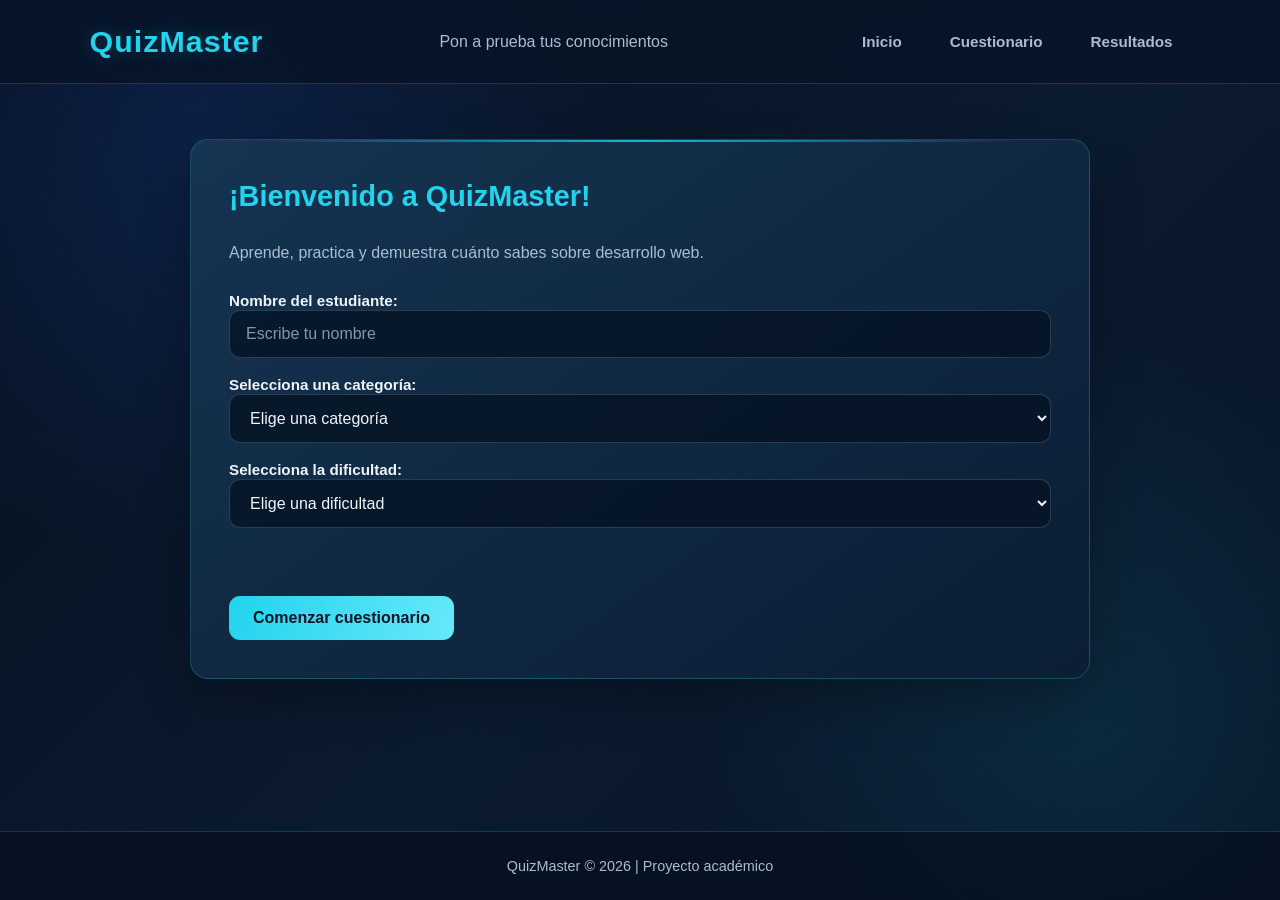
==== index.html @ 10760904 "Versión inicial" ====
<!DOCTYPE html>
<html lang="es">
<head>
    <meta charset="UTF-8">
    <meta name="viewport" content="width=device-width, initial-scale=1.0">

    <title>QuizMaster | Inicio</title>

    <link rel="stylesheet" href="estilo.css">
    <script src="main.js" defer></script>
</head>

<body>

    <header>
        <h1>QuizMaster</h1>
        <p>Pon a prueba tus conocimientos</p>

        <nav aria-label="Navegación principal">
            <a href="index.html">Inicio</a>
            <a href="quiz.html">Cuestionario</a>
            <a href="resultados.html">Resultados</a>
        </nav>
    </header>

    <main>
        <section aria-labelledby="bienvenida">
            <h2 id="bienvenida">¡Bienvenido a QuizMaster!</h2>

            <p>
                Aprende, practica y demuestra cuánto sabes
                sobre desarrollo web.
            </p>

            <form id="formulario-inicio">

                <div>
                    <label for="nombre">Nombre del estudiante:</label>
                    <input
                        type="text"
                        id="nombre"
                        name="nombre"
                        placeholder="Escribe tu nombre"
                        required
                    >
                </div>

                <div>
                    <label for="categoria">Selecciona una categoría:</label>
                    <select id="categoria" name="categoria" required>
                        <option value="">Elige una categoría</option>
                        <option value="html">HTML</option>
                        <option value="css">CSS</option>
                        <option value="javascript">JavaScript</option>
                    </select>
                </div>

                <div>
                    <label for="dificultad">Selecciona la dificultad:</label>
                    <select id="dificultad" name="dificultad" required>
                        <option value="">Elige una dificultad</option>
                        <option value="facil">Fácil</option>
                        <option value="medio">Medio</option>
                        <option value="dificil">Difícil</option>
                    </select>
                </div>
                
                <p id="error" aria-live="polite"></p>

                <button type="submit">Comenzar cuestionario</button>

            </form>
        </section>
    </main>

    <footer>
        <p>QuizMaster © 2026 | Proyecto académico</p>
    </footer>

</body>
</html>
---- estilo.css ----
/* =========================================
   QUIZMASTER - ESTILO GENERAL
   Versión 2: diseño tecnológico moderno
========================================= */

:root {
    --fondo: #081426;
    --fondo-secundario: #0d1e34;
    --superficie: rgba(16, 42, 67, 0.88);
    --superficie-clara: #163653;
    --cian: #22D3EE;
    --cian-claro: #67E8F9;
    --azul: #2563EB;
    --texto: #F1F5F9;
    --texto-secundario: #A9BED0;
    --borde: rgba(34, 211, 238, 0.22);
    --sombra: 0 20px 50px rgba(0, 0, 0, 0.28);
    --radio: 18px;
}

/* Reinicio */

* {
    margin: 0;
    padding: 0;
    box-sizing: border-box;
}

html {
    scroll-behavior: smooth;
}

body {
    min-height: 100vh;
    font-family: "Segoe UI", Arial, sans-serif;
    color: var(--texto);

    background:
        radial-gradient(
            circle at 15% 15%,
            rgba(37, 99, 235, 0.17),
            transparent 32%
        ),
        radial-gradient(
            circle at 85% 80%,
            rgba(34, 211, 238, 0.10),
            transparent 30%
        ),
        linear-gradient(135deg, #06101f, #0b1b30 55%, #081426);

    display: flex;
    flex-direction: column;
}

/* =========================================
   ENCABEZADO Y NAVEGACIÓN
========================================= */

header {
    width: 100%;
    padding: 22px 7%;
    display: flex;
    justify-content: space-between;
    align-items: center;
    flex-wrap: wrap;
    gap: 20px;

    background: rgba(8, 20, 38, 0.82);
    border-bottom: 1px solid var(--borde);
    backdrop-filter: blur(14px);
    -webkit-backdrop-filter: blur(14px);

    position: relative;
    z-index: 2;
}

header h1 {
    color: var(--cian);
    font-size: 1.9rem;
    font-weight: 800;
    letter-spacing: 1px;
    text-shadow: 0 0 20px rgba(34, 211, 238, 0.25);
}

nav {
    display: flex;
    align-items: center;
    flex-wrap: wrap;
    gap: 12px;
}

nav a {
    color: var(--texto-secundario);
    text-decoration: none;
    font-size: 0.95rem;
    font-weight: 600;

    padding: 10px 17px;
    border: 1px solid transparent;
    border-radius: 10px;

    transition: 0.25s ease;
}

nav a:hover {
    color: var(--cian);
    background: rgba(34, 211, 238, 0.08);
    border-color: var(--borde);
}

nav a[aria-current="page"] {
    color: var(--cian);
    background: rgba(34, 211, 238, 0.12);
    border-color: var(--borde);
}

/* =========================================
   CONTENIDO PRINCIPAL
========================================= */

main {
    width: 90%;
    max-width: 900px;
    margin: 55px auto;
    flex: 1;
}

section {
    position: relative;
    overflow: hidden;

    padding: 38px;
    border-radius: var(--radio);
    border: 1px solid var(--borde);

    background:
        linear-gradient(
            145deg,
            rgba(22, 54, 83, 0.94),
            rgba(11, 30, 52, 0.96)
        );

    box-shadow: var(--sombra);
    animation: aparecer 0.6s ease;
}

/* Detalle luminoso superior */

section::before {
    content: "";
    position: absolute;
    top: 0;
    left: 8%;
    width: 84%;
    height: 2px;

    background: linear-gradient(
        90deg,
        transparent,
        var(--cian),
        transparent
    );

    opacity: 0.8;
}

h2 {
    color: var(--cian);
    font-size: 1.8rem;
    margin-bottom: 24px;
    line-height: 1.3;
}

h3 {
    color: var(--texto);
    font-size: 1.3rem;
    line-height: 1.5;
    margin-bottom: 18px;
}

p {
    line-height: 1.7;
    color: var(--texto-secundario);
}

/* =========================================
   FORMULARIOS
========================================= */

form {
    display: flex;
    flex-direction: column;
    gap: 18px;
    margin-top: 25px;
}

form label {
    color: var(--texto);
    font-weight: 600;
    font-size: 0.95rem;
}

input:not([type="radio"]),
select {
    width: 100%;
    padding: 14px 16px;

    color: var(--texto);
    background: rgba(5, 18, 34, 0.75);

    border: 1px solid rgba(169, 190, 208, 0.22);
    border-radius: 11px;

    font-size: 1rem;
    font-family: inherit;

    transition: border-color 0.25s, box-shadow 0.25s;
}

input::placeholder {
    color: #8298AD;
}

select {
    cursor: pointer;
}

select option {
    background: var(--fondo-secundario);
    color: var(--texto);
}

input:not([type="radio"]):focus,
select:focus {
    outline: none;
    border-color: var(--cian);

    box-shadow:
        0 0 0 3px rgba(34, 211, 238, 0.13),
        0 0 16px rgba(34, 211, 238, 0.08);
}

/* =========================================
   BOTONES
========================================= */

button {
    width: fit-content;
    min-width: 150px;

    padding: 13px 24px;
    margin-top: 10px;

    color: #061525;
    background: linear-gradient(
        110deg,
        var(--cian),
        var(--cian-claro)
    );

    border: none;
    border-radius: 11px;

    font-size: 1rem;
    font-weight: 800;
    font-family: inherit;

    cursor: pointer;
    transition: transform 0.25s, box-shadow 0.25s, opacity 0.25s;
}

button:hover:not(:disabled) {
    transform: translateY(-3px);
    box-shadow: 0 8px 24px rgba(34, 211, 238, 0.25);
}

button:active:not(:disabled) {
    transform: translateY(0);
}

button:disabled {
    opacity: 0.5;
    cursor: not-allowed;
}

/* =========================================
   CUESTIONARIO
========================================= */

#saludo-estudiante {
    margin-bottom: 20px;
    color: var(--texto-secundario);
    font-size: 1.05rem;
}

#progreso {
    color: var(--cian);
    font-weight: 700;
    margin-bottom: 10px;
}

/* Barra de progreso */

#barra-progreso {
    width: 100%;
    height: 10px;

    margin: 12px 0 30px;

    background: rgba(3, 12, 25, 0.8);
    border: 1px solid var(--borde);
    border-radius: 20px;
    overflow: hidden;
}

#barra-progreso-interior {
    width: 0;
    height: 100%;

    background: linear-gradient(
        90deg,
        var(--azul),
        var(--cian)
    );

    border-radius: inherit;
    box-shadow: 0 0 14px rgba(34, 211, 238, 0.45);

    transition: width 0.45s ease;
}

/* Opciones de respuesta */

fieldset {
    border: none;
    min-width: 0;
}

legend {
    color: var(--texto);
    font-size: 1.1rem;
    font-weight: 700;
    margin-bottom: 15px;
}

#opciones {
    display: flex;
    flex-direction: column;
    gap: 12px;
}

#opciones label {
    display: flex;
    align-items: center;
    gap: 12px;

    padding: 15px 17px;

    color: var(--texto-secundario);
    background: rgba(5, 18, 34, 0.65);

    border: 1px solid rgba(169, 190, 208, 0.16);
    border-radius: 12px;

    cursor: pointer;
    transition: 0.25s ease;
}

#opciones label:hover {
    color: var(--texto);
    border-color: var(--cian);
    background: rgba(34, 211, 238, 0.08);
    transform: translateX(4px);
}

#opciones input[type="radio"] {
    width: 18px;
    height: 18px;
    flex-shrink: 0;
    accent-color: var(--cian);
    cursor: pointer;
}

#opciones label:has(input:checked) {
    color: var(--cian-claro);
    border-color: var(--cian);
    background: rgba(34, 211, 238, 0.12);
}

/* Mensajes */

#mensaje {
    min-height: 28px;
    margin-top: 16px;
    font-weight: 600;
    color: var(--cian-claro);
}

/* =========================================
   RESULTADOS
========================================= */

#nombre-estudiante {
    color: var(--cian-claro);
    font-weight: 700;
}

#puntuacion {
    margin: 15px 0;
    color: var(--texto);
    font-size: 1.3rem;
    font-weight: 700;
}

#porcentaje {
    display: inline-block;
    margin: 15px 0 25px;

    color: var(--cian);
    font-size: clamp(2.8rem, 8vw, 4.5rem);
    font-weight: 900;
    line-height: 1;

    text-shadow: 0 0 25px rgba(34, 211, 238, 0.28);
}

/* Revisión de respuestas */

#revision {
    display: flex;
    flex-direction: column;
    gap: 15px;
    margin-top: 25px;
}

#revision > div {
    padding: 20px;

    background: rgba(5, 18, 34, 0.65);
    border: 1px solid rgba(169, 190, 208, 0.16);
    border-left: 3px solid var(--cian);
    border-radius: 12px;

    transition: transform 0.25s, border-color 0.25s;
}

#revision > div:hover {
    transform: translateY(-2px);
    border-color: var(--cian);
}

#revision h4 {
    color: var(--cian-claro);
    font-size: 1.05rem;
    margin-bottom: 12px;
}

#revision p {
    margin-top: 8px;
    overflow-wrap: anywhere;
}

#revision p:last-child {
    color: var(--texto);
    font-weight: 700;
}

/* Enlaces */

main a {
    display: inline-block;
    margin-top: 25px;

    color: var(--cian);
    font-weight: 700;
    text-decoration: none;

    transition: color 0.2s;
}

main a:hover {
    color: var(--cian-claro);
    text-decoration: underline;
}

/* =========================================
   MENSAJES DE ERROR
========================================= */

#error {
    color: #FCA5A5;
    font-weight: 600;
    min-height: 22px;
}

/* =========================================
   PIE DE PÁGINA
========================================= */

footer {
    padding: 22px;
    margin-top: auto;

    text-align: center;
    color: #8298AD;
    font-size: 0.9rem;

    background: rgba(5, 15, 29, 0.7);
    border-top: 1px solid var(--borde);
}

/* =========================================
   ANIMACIONES
========================================= */

@keyframes aparecer {
    from {
        opacity: 0;
        transform: translateY(12px);
    }

    to {
        opacity: 1;
        transform: translateY(0);
    }
}

/* =========================================
   ACCESIBILIDAD
========================================= */

:focus-visible {
    outline: 3px solid var(--cian-claro);
    outline-offset: 4px;
}

@media (prefers-reduced-motion: reduce) {
    *,
    *::before,
    *::after {
        scroll-behavior: auto !important;
        animation-duration: 0.01ms !important;
        transition-duration: 0.01ms !important;
    }
}

/* =========================================
   DISEÑO RESPONSIVE
========================================= */

@media (max-width: 650px) {

    header {
        padding: 20px 5%;
        flex-direction: column;
        text-align: center;
    }

    header h1 {
        font-size: 1.7rem;
    }

    nav {
        justify-content: center;
        gap: 5px;
    }

    nav a {
        padding: 9px 11px;
        font-size: 0.88rem;
    }

    main {
        width: 92%;
        margin: 30px auto;
    }

    section {
        padding: 25px 20px;
    }

    h2 {
        font-size: 1.5rem;
    }

    h3 {
        font-size: 1.1rem;
    }

    button {
        width: 100%;
    }

    #revision > div {
        padding: 16px;
    }
}

@media (max-width: 380px) {

    nav {
        flex-direction: column;
        width: 100%;
    }

    nav a {
        width: 100%;
        text-align: center;
    }

    section {
        padding: 22px 16px;
    }
}
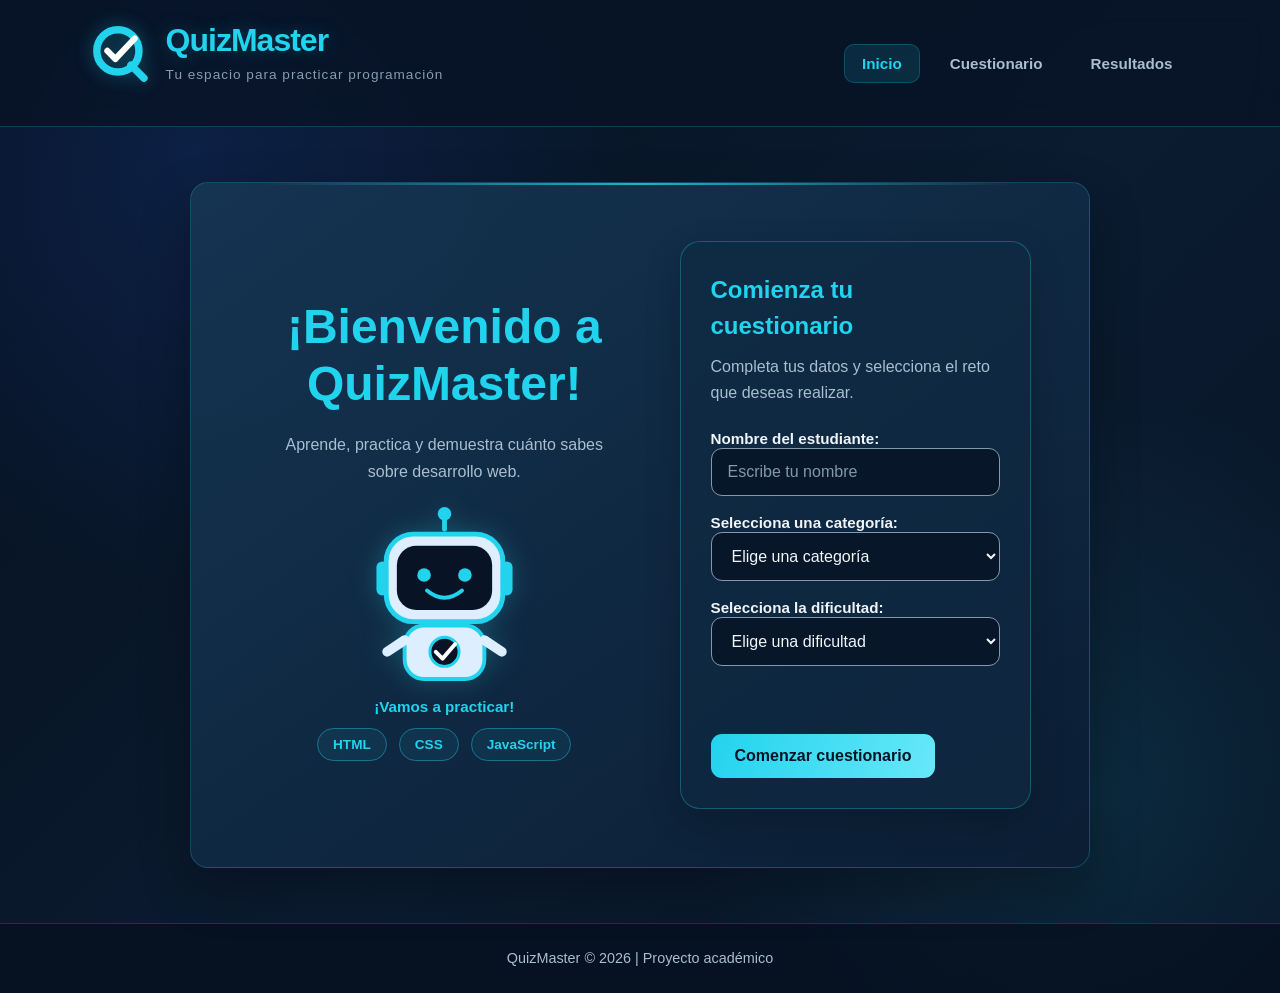
==== commit 07cb555d: "Correcciones de accesibilidad WCAG 2.2" ====
--- a/index.html
+++ b/index.html
@@ -1,4 +1,3 @@
-
 <!DOCTYPE html>
 <html lang="es">
 <head>
@@ -14,63 +13,196 @@
 <body>
 
     <header>
-        <h1>QuizMaster</h1>
-        <p>Pon a prueba tus conocimientos</p>
+        <div class="marca-quizmaster">
+            <svg class="logo-quizmaster"
+                 viewBox="0 0 100 100"
+                 aria-hidden="true"
+                 focusable="false"
+                 xmlns="http://www.w3.org/2000/svg">
+
+                <circle cx="45" cy="45" r="34"
+                        fill="none"
+                        stroke="#22D3EE"
+                        stroke-width="12"/>
+
+                <path d="M28 45 L41 58 L72 25"
+                      fill="none"
+                      stroke="#FFFFFF"
+                      stroke-width="10"
+                      stroke-linecap="round"
+                      stroke-linejoin="round"/>
+
+                <path d="M66 68 L87 89"
+                      fill="none"
+                      stroke="#22D3EE"
+                      stroke-width="12"
+                      stroke-linecap="round"/>
+            </svg>
+
+            <div class="marca-texto">
+                <h1>Quiz<span>Master</span></h1>
+                <p>Tu espacio para practicar programación</p>
+            </div>
+        </div>
 
         <nav aria-label="Navegación principal">
-            <a href="index.html">Inicio</a>
+            <a href="index.html" aria-current="page">Inicio</a>
             <a href="quiz.html">Cuestionario</a>
             <a href="resultados.html">Resultados</a>
         </nav>
     </header>
 
     <main>
-        <section aria-labelledby="bienvenida">
-            <h2 id="bienvenida">¡Bienvenido a QuizMaster!</h2>
-
-            <p>
-                Aprende, practica y demuestra cuánto sabes
-                sobre desarrollo web.
-            </p>
-
-            <form id="formulario-inicio">
-
-                <div>
-                    <label for="nombre">Nombre del estudiante:</label>
-                    <input
-                        type="text"
-                        id="nombre"
-                        name="nombre"
-                        placeholder="Escribe tu nombre"
-                        required
-                    >
+        <noscript><p class="aviso-js">Este sitio necesita JavaScript activado para funcionar.</p></noscript>
+        <section class="inicio-seccion" aria-labelledby="bienvenida">
+
+            <div class="inicio-layout">
+
+                <div class="inicio-presentacion">
+
+                    <h2 id="bienvenida">
+                        ¡Bienvenido a
+                        <span>QuizMaster!</span>
+                    </h2>
+
+                    <p class="inicio-descripcion">
+                        Aprende, practica y demuestra cuánto sabes
+                        sobre desarrollo web.
+                    </p>
+
+                    <div class="mascota-quizmaster">
+
+                        <svg viewBox="0 0 180 190"
+                             role="img"
+                             aria-label="Robot de QuizMaster"
+                             xmlns="http://www.w3.org/2000/svg">
+
+                            <path d="M90 25 V12"
+                                  stroke="#22D3EE"
+                                  stroke-width="5"
+                                  stroke-linecap="round"/>
+                            <circle cx="90" cy="9" r="7" fill="#22D3EE"/>
+
+                            <rect x="30" y="30" width="120" height="90"
+                                  rx="28" fill="#DCEEFF"
+                                  stroke="#22D3EE" stroke-width="5"/>
+
+                            <rect x="41" y="42" width="98" height="66"
+                                  rx="20" fill="#081426"/>
+
+                            <circle cx="69" cy="72" r="7" fill="#22D3EE"/>
+                            <circle cx="111" cy="72" r="7" fill="#22D3EE"/>
+
+                            <path d="M72 88 Q90 103 108 88"
+                                  fill="none" stroke="#22D3EE"
+                                  stroke-width="4" stroke-linecap="round"/>
+
+                            <rect x="20" y="58" width="12" height="35"
+                                  rx="6" fill="#22D3EE"/>
+                            <rect x="148" y="58" width="12" height="35"
+                                  rx="6" fill="#22D3EE"/>
+
+                            <rect x="49" y="124" width="82" height="55"
+                                  rx="20" fill="#DCEEFF"
+                                  stroke="#22D3EE" stroke-width="4"/>
+
+                            <circle cx="90" cy="151" r="15"
+                                    fill="#081426"
+                                    stroke="#22D3EE"
+                                    stroke-width="3"/>
+
+                            <path d="M81 151 L88 158 L101 143"
+                                  fill="none" stroke="#FFFFFF"
+                                  stroke-width="4"
+                                  stroke-linecap="round"
+                                  stroke-linejoin="round"/>
+
+                            <path d="M49 139 L31 151"
+                                  stroke="#DCEEFF"
+                                  stroke-width="10"
+                                  stroke-linecap="round"/>
+
+                            <path d="M131 139 L149 151"
+                                  stroke="#DCEEFF"
+                                  stroke-width="10"
+                                  stroke-linecap="round"/>
+                        </svg>
+
+                        <span>¡Vamos a practicar!</span>
+                    </div>
+
+                    <ul class="inicio-tecnologias" aria-label="Tecnologías">
+                        <li><span>HTML</span></li>
+                        <li><span>CSS</span></li>
+                        <li><span>JavaScript</span></li>
+                    </ul>
+
                 </div>
 
-                <div>
-                    <label for="categoria">Selecciona una categoría:</label>
-                    <select id="categoria" name="categoria" required>
-                        <option value="">Elige una categoría</option>
-                        <option value="html">HTML</option>
-                        <option value="css">CSS</option>
-                        <option value="javascript">JavaScript</option>
-                    </select>
+                <div class="inicio-formulario">
+
+                    <h3>Comienza tu cuestionario</h3>
+
+                    <p>
+                        Completa tus datos y selecciona
+                        el reto que deseas realizar.
+                    </p>
+
+                    <form id="formulario-inicio" novalidate>
+
+                        <div>
+                            <label for="nombre">
+                                Nombre del estudiante:
+                            </label>
+
+                            <input
+                                type="text"
+                                id="nombre"
+                                name="nombre"
+                                autocomplete="name"
+                                placeholder="Escribe tu nombre"
+                                required
+                            >
+                        </div>
+
+                        <div>
+                            <label for="categoria">
+                                Selecciona una categoría:
+                            </label>
+
+                            <select id="categoria" name="categoria" required>
+                                <option value="">Elige una categoría</option>
+                                <option value="html">HTML</option>
+                                <option value="css">CSS</option>
+                                <option value="javascript">JavaScript</option>
+                            </select>
+                        </div>
+
+                        <div>
+                            <label for="dificultad">
+                                Selecciona la dificultad:
+                            </label>
+
+                            <select id="dificultad" name="dificultad" required>
+                                <option value="">Elige una dificultad</option>
+                                <option value="facil">Fácil</option>
+                                <option value="medio">Medio</option>
+                                <option value="dificil">Difícil</option>
+                            </select>
+                        </div>
+
+                        <p id="error" role="alert"></p>
+
+                        <button type="submit">
+                            Comenzar cuestionario
+                        </button>
+
+                    </form>
+
                 </div>
 
-                <div>
-                    <label for="dificultad">Selecciona la dificultad:</label>
-                    <select id="dificultad" name="dificultad" required>
-                        <option value="">Elige una dificultad</option>
-                        <option value="facil">Fácil</option>
-                        <option value="medio">Medio</option>
-                        <option value="dificil">Difícil</option>
-                    </select>
-                </div>
-                
-                <p id="error" aria-live="polite"></p>
-
-                <button type="submit">Comenzar cuestionario</button>
-
-            </form>
+            </div>
+
         </section>
     </main>
 
--- a/estilo.css
+++ b/estilo.css
@@ -1,61 +1,36 @@
-
-/* =========================================
-   QUIZMASTER - ESTILO GENERAL
-   Versión 2: diseño tecnológico moderno
-========================================= */
-
 :root {
     --fondo: #081426;
     --fondo-secundario: #0d1e34;
-    --superficie: rgba(16, 42, 67, 0.88);
+    --superficie: rgba(16, 42, 67, .88);
     --superficie-clara: #163653;
     --cian: #22D3EE;
     --cian-claro: #67E8F9;
     --azul: #2563EB;
     --texto: #F1F5F9;
     --texto-secundario: #A9BED0;
-    --borde: rgba(34, 211, 238, 0.22);
-    --sombra: 0 20px 50px rgba(0, 0, 0, 0.28);
+    --borde: rgba(34, 211, 238, .22);
+    --sombra: 0 20px 50px rgba(0, 0, 0, .28);
     --radio: 18px;
 }
 
-/* Reinicio */
-
-* {
-    margin: 0;
-    padding: 0;
-    box-sizing: border-box;
-}
-
-html {
-    scroll-behavior: smooth;
-}
+/* REINICIO */
+
+* { margin: 0; padding: 0; box-sizing: border-box; }
+html { scroll-behavior: smooth; }
 
 body {
     min-height: 100vh;
     font-family: "Segoe UI", Arial, sans-serif;
     color: var(--texto);
-
     background:
-        radial-gradient(
-            circle at 15% 15%,
-            rgba(37, 99, 235, 0.17),
-            transparent 32%
-        ),
-        radial-gradient(
-            circle at 85% 80%,
-            rgba(34, 211, 238, 0.10),
-            transparent 30%
-        ),
+        radial-gradient(circle at 15% 15%, rgba(37, 99, 235, .17), transparent 32%),
+        radial-gradient(circle at 85% 80%, rgba(34, 211, 238, .10), transparent 30%),
         linear-gradient(135deg, #06101f, #0b1b30 55%, #081426);
-
     display: flex;
     flex-direction: column;
 }
 
-/* =========================================
-   ENCABEZADO Y NAVEGACIÓN
-========================================= */
+/* ENCABEZADO Y NAVEGACIÓN */
 
 header {
     width: 100%;
@@ -65,12 +40,10 @@
     align-items: center;
     flex-wrap: wrap;
     gap: 20px;
-
-    background: rgba(8, 20, 38, 0.82);
+    background: rgba(8, 20, 38, .82);
     border-bottom: 1px solid var(--borde);
     backdrop-filter: blur(14px);
     -webkit-backdrop-filter: blur(14px);
-
     position: relative;
     z-index: 2;
 }
@@ -80,7 +53,7 @@
     font-size: 1.9rem;
     font-weight: 800;
     letter-spacing: 1px;
-    text-shadow: 0 0 20px rgba(34, 211, 238, 0.25);
+    text-shadow: 0 0 20px rgba(34, 211, 238, .25);
 }
 
 nav {
@@ -93,31 +66,27 @@
 nav a {
     color: var(--texto-secundario);
     text-decoration: none;
-    font-size: 0.95rem;
+    font-size: .95rem;
     font-weight: 600;
-
     padding: 10px 17px;
     border: 1px solid transparent;
     border-radius: 10px;
-
-    transition: 0.25s ease;
+    transition: .25s ease;
 }
 
 nav a:hover {
     color: var(--cian);
-    background: rgba(34, 211, 238, 0.08);
+    background: rgba(34, 211, 238, .08);
     border-color: var(--borde);
 }
 
 nav a[aria-current="page"] {
     color: var(--cian);
-    background: rgba(34, 211, 238, 0.12);
+    background: rgba(34, 211, 238, .12);
     border-color: var(--borde);
 }
 
-/* =========================================
-   CONTENIDO PRINCIPAL
-========================================= */
+/* CONTENIDO PRINCIPAL */
 
 main {
     width: 90%;
@@ -129,23 +98,13 @@
 section {
     position: relative;
     overflow: hidden;
-
     padding: 38px;
     border-radius: var(--radio);
     border: 1px solid var(--borde);
-
-    background:
-        linear-gradient(
-            145deg,
-            rgba(22, 54, 83, 0.94),
-            rgba(11, 30, 52, 0.96)
-        );
-
+    background: linear-gradient(145deg, rgba(22, 54, 83, .94), rgba(11, 30, 52, .96));
     box-shadow: var(--sombra);
-    animation: aparecer 0.6s ease;
-}
-
-/* Detalle luminoso superior */
+    animation: aparecer .6s ease;
+}
 
 section::before {
     content: "";
@@ -154,15 +113,8 @@
     left: 8%;
     width: 84%;
     height: 2px;
-
-    background: linear-gradient(
-        90deg,
-        transparent,
-        var(--cian),
-        transparent
-    );
-
-    opacity: 0.8;
+    background: linear-gradient(90deg, transparent, var(--cian), transparent);
+    opacity: .8;
 }
 
 h2 {
@@ -179,14 +131,9 @@
     margin-bottom: 18px;
 }
 
-p {
-    line-height: 1.7;
-    color: var(--texto-secundario);
-}
-
-/* =========================================
-   FORMULARIOS
-========================================= */
+p { line-height: 1.7; color: var(--texto-secundario); }
+
+/* FORMULARIOS */
 
 form {
     display: flex;
@@ -198,95 +145,62 @@
 form label {
     color: var(--texto);
     font-weight: 600;
-    font-size: 0.95rem;
-}
-
-input:not([type="radio"]),
-select {
+    font-size: .95rem;
+}
+
+input:not([type="radio"]), select {
     width: 100%;
     padding: 14px 16px;
-
     color: var(--texto);
-    background: rgba(5, 18, 34, 0.75);
-
-    border: 1px solid rgba(169, 190, 208, 0.22);
+    background: rgba(5, 18, 34, .75);
+    border: 1px solid #8298AD;
     border-radius: 11px;
-
     font-size: 1rem;
     font-family: inherit;
-
-    transition: border-color 0.25s, box-shadow 0.25s;
-}
-
-input::placeholder {
-    color: #8298AD;
-}
-
-select {
-    cursor: pointer;
-}
+    transition: border-color .25s, box-shadow .25s;
+}
+
+input::placeholder { color: #8298AD; }
+select { cursor: pointer; }
 
 select option {
     background: var(--fondo-secundario);
     color: var(--texto);
 }
 
-input:not([type="radio"]):focus,
-select:focus {
+input:not([type="radio"]):focus, select:focus {
     outline: none;
     border-color: var(--cian);
-
-    box-shadow:
-        0 0 0 3px rgba(34, 211, 238, 0.13),
-        0 0 16px rgba(34, 211, 238, 0.08);
-}
-
-/* =========================================
-   BOTONES
-========================================= */
+    box-shadow: 0 0 0 3px rgba(34, 211, 238, .13), 0 0 16px rgba(34, 211, 238, .08);
+}
+
+/* BOTONES */
 
 button {
     width: fit-content;
     min-width: 150px;
-
     padding: 13px 24px;
     margin-top: 10px;
-
     color: #061525;
-    background: linear-gradient(
-        110deg,
-        var(--cian),
-        var(--cian-claro)
-    );
-
+    background: linear-gradient(110deg, var(--cian), var(--cian-claro));
     border: none;
     border-radius: 11px;
-
     font-size: 1rem;
     font-weight: 800;
     font-family: inherit;
-
     cursor: pointer;
-    transition: transform 0.25s, box-shadow 0.25s, opacity 0.25s;
+    transition: transform .25s, box-shadow .25s, opacity .25s;
 }
 
 button:hover:not(:disabled) {
     transform: translateY(-3px);
-    box-shadow: 0 8px 24px rgba(34, 211, 238, 0.25);
-}
-
-button:active:not(:disabled) {
-    transform: translateY(0);
-}
-
-button:disabled {
-    opacity: 0.5;
-    cursor: not-allowed;
-}
-
-/* =========================================
-   CUESTIONARIO
-========================================= */
+    box-shadow: 0 8px 24px rgba(34, 211, 238, .25);
+}
+
+button:active:not(:disabled) { transform: translateY(0); }
+button:disabled { opacity: .5; cursor: not-allowed; }
+
+/* CUESTIONARIO */
 
 #saludo-estudiante {
     margin-bottom: 20px;
@@ -300,15 +214,11 @@
     margin-bottom: 10px;
 }
 
-/* Barra de progreso */
-
 #barra-progreso {
     width: 100%;
     height: 10px;
-
     margin: 12px 0 30px;
-
-    background: rgba(3, 12, 25, 0.8);
+    background: rgba(3, 12, 25, .8);
     border: 1px solid var(--borde);
     border-radius: 20px;
     overflow: hidden;
@@ -317,25 +227,13 @@
 #barra-progreso-interior {
     width: 0;
     height: 100%;
-
-    background: linear-gradient(
-        90deg,
-        var(--azul),
-        var(--cian)
-    );
-
+    background: linear-gradient(90deg, var(--azul), var(--cian));
     border-radius: inherit;
-    box-shadow: 0 0 14px rgba(34, 211, 238, 0.45);
-
-    transition: width 0.45s ease;
-}
-
-/* Opciones de respuesta */
-
-fieldset {
-    border: none;
-    min-width: 0;
-}
+    box-shadow: 0 0 14px rgba(34, 211, 238, .45);
+    transition: width .45s ease;
+}
+
+fieldset { border: none; min-width: 0; }
 
 legend {
     color: var(--texto);
@@ -354,23 +252,19 @@
     display: flex;
     align-items: center;
     gap: 12px;
-
     padding: 15px 17px;
-
     color: var(--texto-secundario);
-    background: rgba(5, 18, 34, 0.65);
-
-    border: 1px solid rgba(169, 190, 208, 0.16);
+    background: rgba(5, 18, 34, .65);
+    border: 1px solid rgba(169, 190, 208, .16);
     border-radius: 12px;
-
     cursor: pointer;
-    transition: 0.25s ease;
+    transition: .25s ease;
 }
 
 #opciones label:hover {
     color: var(--texto);
     border-color: var(--cian);
-    background: rgba(34, 211, 238, 0.08);
+    background: rgba(34, 211, 238, .08);
     transform: translateX(4px);
 }
 
@@ -385,10 +279,8 @@
 #opciones label:has(input:checked) {
     color: var(--cian-claro);
     border-color: var(--cian);
-    background: rgba(34, 211, 238, 0.12);
-}
-
-/* Mensajes */
+    background: rgba(34, 211, 238, .12);
+}
 
 #mensaje {
     min-height: 28px;
@@ -397,55 +289,49 @@
     color: var(--cian-claro);
 }
 
-/* =========================================
-   RESULTADOS
-========================================= */
+/* RESULTADOS */
 
 #nombre-estudiante {
     color: var(--cian-claro);
+    font-size: 1.2rem;
     font-weight: 700;
+    margin: 15px 0;
 }
 
 #puntuacion {
+    color: var(--texto-secundario);
+    font-size: 1.1rem;
+    font-weight: 700;
     margin: 15px 0;
-    color: var(--texto);
-    font-size: 1.3rem;
-    font-weight: 700;
 }
 
 #porcentaje {
-    display: inline-block;
-    margin: 15px 0 25px;
-
+    display: block;
+    margin: 20px 0 30px;
     color: var(--cian);
-    font-size: clamp(2.8rem, 8vw, 4.5rem);
+    font-size: clamp(3rem, 8vw, 4.5rem);
     font-weight: 900;
-    line-height: 1;
-
-    text-shadow: 0 0 25px rgba(34, 211, 238, 0.28);
-}
-
-/* Revisión de respuestas */
+    line-height: 1.1;
+    text-shadow: 0 0 25px rgba(34, 211, 238, .2);
+}
 
 #revision {
     display: flex;
     flex-direction: column;
     gap: 15px;
-    margin-top: 25px;
-}
-
-#revision > div {
+    margin-top: 20px;
+}
+
+#revision > article {
     padding: 20px;
-
-    background: rgba(5, 18, 34, 0.65);
-    border: 1px solid rgba(169, 190, 208, 0.16);
+    background: rgba(5, 18, 34, .65);
+    border: 1px solid rgba(169, 190, 208, .16);
     border-left: 3px solid var(--cian);
     border-radius: 12px;
-
-    transition: transform 0.25s, border-color 0.25s;
-}
-
-#revision > div:hover {
+    transition: transform .25s, border-color .25s;
+}
+
+#revision > article:hover {
     transform: translateY(-2px);
     border-color: var(--cian);
 }
@@ -456,37 +342,28 @@
     margin-bottom: 12px;
 }
 
-#revision p {
-    margin-top: 8px;
-    overflow-wrap: anywhere;
-}
+#revision p { margin-top: 8px; overflow-wrap: anywhere; }
 
 #revision p:last-child {
     color: var(--texto);
     font-weight: 700;
 }
 
-/* Enlaces */
+/* ENLACES Y ERRORES */
 
 main a {
     display: inline-block;
     margin-top: 25px;
-
     color: var(--cian);
     font-weight: 700;
     text-decoration: none;
-
-    transition: color 0.2s;
+    transition: color .2s;
 }
 
 main a:hover {
     color: var(--cian-claro);
     text-decoration: underline;
 }
-
-/* =========================================
-   MENSAJES DE ERROR
-========================================= */
 
 #error {
     color: #FCA5A5;
@@ -494,122 +371,467 @@
     min-height: 22px;
 }
 
-/* =========================================
-   PIE DE PÁGINA
-========================================= */
+/* PIE DE PÁGINA */
 
 footer {
     padding: 22px;
     margin-top: auto;
-
     text-align: center;
     color: #8298AD;
-    font-size: 0.9rem;
-
-    background: rgba(5, 15, 29, 0.7);
+    font-size: .9rem;
+    background: rgba(5, 15, 29, .7);
     border-top: 1px solid var(--borde);
 }
 
-/* =========================================
-   ANIMACIONES
-========================================= */
+/* ANIMACIONES Y ACCESIBILIDAD */
 
 @keyframes aparecer {
-    from {
-        opacity: 0;
-        transform: translateY(12px);
-    }
-
-    to {
-        opacity: 1;
-        transform: translateY(0);
-    }
-}
-
-/* =========================================
-   ACCESIBILIDAD
-========================================= */
+    from { opacity: 0; transform: translateY(12px); }
+    to { opacity: 1; transform: translateY(0); }
+}
+
+@keyframes robot-flotando {
+    0%, 100% { transform: translateY(0); }
+    50% { transform: translateY(-9px); }
+}
 
 :focus-visible {
     outline: 3px solid var(--cian-claro);
     outline-offset: 4px;
 }
 
-@media (prefers-reduced-motion: reduce) {
-    *,
-    *::before,
-    *::after {
-        scroll-behavior: auto !important;
-        animation-duration: 0.01ms !important;
-        transition-duration: 0.01ms !important;
-    }
-}
-
-/* =========================================
-   DISEÑO RESPONSIVE
-========================================= */
+/* RESPONSIVE GENERAL */
 
 @media (max-width: 650px) {
-
     header {
         padding: 20px 5%;
         flex-direction: column;
         text-align: center;
     }
 
-    header h1 {
-        font-size: 1.7rem;
+    header h1 { font-size: 1.7rem; }
+    nav { justify-content: center; gap: 5px; }
+    nav a { padding: 9px 11px; font-size: .88rem; }
+    main { width: 92%; margin: 30px auto; }
+    section { padding: 25px 20px; }
+    h2 { font-size: 1.5rem; }
+    h3 { font-size: 1.1rem; }
+    button { width: 100%; }
+    #revision > article { padding: 16px; }
+}
+
+@media (max-width: 380px) {
+    nav { flex-direction: column; width: 100%; }
+    nav a { width: 100%; text-align: center; }
+    section { padding: 22px 16px; }
+}
+
+/* IDENTIDAD VISUAL */
+
+.marca-quizmaster {
+    display: flex;
+    align-items: center;
+    justify-content: center;
+    gap: 14px;
+    margin-bottom: 18px;
+}
+
+.logo-quizmaster {
+    width: 62px;
+    height: 62px;
+    flex-shrink: 0;
+    filter: drop-shadow(0 0 9px rgba(34, 211, 238, .35));
+    transition: transform .3s ease;
+}
+
+.logo-quizmaster:hover { transform: rotate(-8deg) scale(1.08); }
+
+.marca-texto h1 {
+    margin: 0;
+    font-size: 2rem;
+    font-weight: 800;
+    letter-spacing: -1px;
+}
+
+.marca-texto h1 span,
+.inicio-presentacion h2 span,
+.mascota-quizmaster span,
+.inicio-tecnologias span,
+.inicio-formulario h3,
+.quiz-etiqueta,
+.quiz-pregunta-etiqueta,
+.quiz-progreso-texto span:last-child,
+.quiz-opciones legend {
+    color: var(--cian);
+}
+
+.marca-texto p {
+    margin: 4px 0 0;
+    font-size: .85rem;
+    letter-spacing: 1px;
+    opacity: .8;
+}
+
+@media (max-width: 480px) {
+    .logo-quizmaster { width: 48px; height: 48px; }
+    .marca-texto h1 { font-size: 1.6rem; }
+}
+
+/* MASCOTA */
+
+.mascota-quizmaster {
+    display: flex;
+    flex-direction: column;
+    align-items: center;
+    gap: 8px;
+    margin: 25px auto;
+    animation: robot-flotando 3s ease-in-out 1; /* WCAG 2.2.2: dura menos de 5 s */
+}
+
+.mascota-quizmaster svg {
+    width: 145px;
+    max-width: 100%;
+    filter: drop-shadow(0 0 12px rgba(34, 211, 238, .25));
+}
+
+.mascota-quizmaster span {
+    font-weight: 600;
+    font-size: .95rem;
+}
+
+/* DISTRIBUCIÓN DE INICIO */
+
+.inicio-seccion { width: 100%; }
+
+.inicio-layout {
+    display: grid;
+    grid-template-columns: 1fr .9fr;
+    align-items: center;
+    gap: 40px;
+    max-width: 1100px;
+    margin: 0 auto;
+    padding: 20px;
+}
+
+.inicio-presentacion {
+    text-align: center;
+    padding: 15px;
+}
+
+.inicio-presentacion h2 {
+    font-size: clamp(2rem, 4vw, 3rem);
+    line-height: 1.2;
+    margin-bottom: 18px;
+}
+
+.inicio-descripcion {
+    max-width: 420px;
+    margin: 0 auto;
+    line-height: 1.7;
+}
+
+.inicio-presentacion .mascota-quizmaster { margin: 20px auto; }
+.inicio-presentacion .mascota-quizmaster svg { width: 175px; }
+
+.inicio-tecnologias {
+    display: flex;
+    justify-content: center;
+    flex-wrap: wrap;
+    gap: 12px;
+    margin-top: 20px;
+}
+
+.inicio-tecnologias span {
+    padding: 8px 15px;
+    border: 1px solid rgba(34, 211, 238, .4);
+    border-radius: 20px;
+    font-size: .85rem;
+    font-weight: 600;
+    background: rgba(34, 211, 238, .07);
+}
+
+.inicio-formulario {
+    padding: 30px;
+    border: 1px solid rgba(34, 211, 238, .3);
+    border-radius: 20px;
+    background: rgba(16, 42, 67, .65);
+    box-shadow: 0 12px 35px rgba(0, 0, 0, .2);
+}
+
+.inicio-formulario h3 {
+    font-size: 1.5rem;
+    margin: 0 0 10px;
+}
+
+.inicio-formulario > p {
+    line-height: 1.6;
+    margin-bottom: 25px;
+}
+
+.inicio-formulario form {
+    width: 100%;
+    max-width: none;
+    margin: 0;
+}
+
+/* DISEÑO DE LA PANTALLA DE QUIZ */
+
+.quiz-main {
+    width: 100%;
+    max-width: 950px;
+    margin: 35px auto;
+    padding: 0 18px;
+}
+
+.quiz-contenedor {
+    padding: 22px;
+    border: 1px solid rgba(34, 211, 238, .3);
+    border-radius: 22px;
+    background: linear-gradient(145deg, rgba(16, 42, 67, .96), rgba(8, 20, 38, .98));
+    box-shadow: 0 15px 40px rgba(0, 0, 0, .25);
+}
+
+.quiz-encabezado {
+    display: flex;
+    align-items: center;
+    justify-content: space-between;
+    gap: 20px;
+    padding-bottom: 24px;
+    border-bottom: 1px solid rgba(34, 211, 238, .18);
+}
+
+.quiz-etiqueta, .quiz-pregunta-etiqueta {
+    font-size: .75rem;
+    font-weight: 700;
+    letter-spacing: 1.5px;
+}
+
+.quiz-encabezado h2 {
+    margin: 9px 0;
+    font-size: clamp(1.4rem, 3vw, 2rem);
+}
+
+.quiz-encabezado p { margin: 0; opacity: .8; }
+
+.quiz-icono {
+    width: 65px;
+    height: 65px;
+    flex-shrink: 0;
+    display: grid;
+    place-items: center;
+    border-radius: 18px;
+    background: rgba(34, 211, 238, .12);
+    border: 1px solid rgba(34, 211, 238, .4);
+    color: var(--cian);
+    font-size: 2.5rem;
+    font-weight: 800;
+}
+
+.quiz-progreso { margin: 25px 0; }
+
+.quiz-progreso-texto {
+    display: flex;
+    justify-content: space-between;
+    gap: 12px;
+    margin-bottom: 10px;
+    font-size: .9rem;
+}
+
+.quiz-progreso-texto span:last-child { font-weight: 700; }
+
+.barra-progreso {
+    width: 100%;
+    height: 10px;
+    overflow: hidden;
+    border-radius: 20px;
+    background: #071321;
+    border: 1px solid rgba(34, 211, 238, .2);
+}
+
+.barra-progreso-interior {
+    width: 0%;
+    height: 100%;
+    border-radius: inherit;
+    background: linear-gradient(90deg, #0891B2, var(--cian));
+    box-shadow: 0 0 12px rgba(34, 211, 238, .45);
+    transition: width .4s ease;
+}
+
+.quiz-pregunta {
+    margin: 15px 0;
+    padding: 23px;
+    border-radius: 15px;
+    background: rgba(34, 211, 238, .06);
+    border: 1px solid rgba(34, 211, 238, .18);
+}
+
+.quiz-pregunta h3 {
+    margin: 12px 0 0;
+    font-size: 1.3rem;
+    line-height: 1.6;
+}
+
+.quiz-opciones {
+    display: flex;
+    flex-direction: column;
+    gap: 12px;
+    margin: 12px 0;
+    padding: 20px;
+    border: 1px solid rgba(34, 211, 238, .2);
+    border-radius: 15px;
+}
+
+.quiz-opciones legend { padding: 0 8px; font-weight: 700; }
+
+.quiz-opciones label {
+    display: flex;
+    align-items: center;
+    gap: 12px;
+    overflow-wrap: anywhere;
+    min-width: 0;
+    padding: 14px;
+    border: 1px solid rgba(34, 211, 238, .2);
+    border-radius: 11px;
+    background: rgba(8, 20, 38, .6);
+    cursor: pointer;
+    transition: background .2s ease, border-color .2s ease, transform .2s ease;
+}
+
+.quiz-opciones label:hover {
+    background: rgba(34, 211, 238, .1);
+    border-color: var(--cian);
+    transform: translateX(3px);
+}
+
+.quiz-opciones input[type="radio"] {
+    accent-color: var(--cian);
+    width: 17px;
+    height: 17px;
+    flex-shrink: 0;
+}
+
+.quiz-mensaje {
+    min-height: 24px;
+    margin: 5px 0;
+    font-weight: 600;
+}
+
+.quiz-contenedor button {
+    width: 100%;
+    padding: 15px 20px;
+    border: none;
+    border-radius: 12px;
+    background: linear-gradient(90deg, #0891B2, var(--cian));
+    color: var(--fondo);
+    font-size: 1rem;
+    font-weight: 800;
+    cursor: pointer;
+    transition: transform .2s ease, box-shadow .2s ease;
+}
+
+.quiz-contenedor button:hover {
+    transform: translateY(-2px);
+    box-shadow: 0 7px 20px rgba(34, 211, 238, .25);
+}
+
+.quiz-contenedor button:focus-visible,
+.quiz-opciones label:focus-within {
+    outline: 3px solid #FFF;
+    outline-offset: 3px;
+}
+
+/* PÁGINA DE RESULTADOS */
+
+.resultados-main {
+    max-width: 900px;
+    width: 90%;
+    margin: 45px auto;
+}
+
+.resultados-contenedor {
+    padding: 35px;
+    text-align: center;
+    background: linear-gradient(145deg, rgba(16, 42, 67, .96), rgba(9, 28, 48, .98));
+    border: 1px solid rgba(34, 211, 238, .2);
+    border-radius: 22px;
+    box-shadow: 0 15px 40px rgba(0, 0, 0, .25);
+}
+
+.resultados-contenedor h2, .resultados-contenedor h3 { color: var(--texto); }
+.resultados-contenedor h2 { margin-bottom: 20px; }
+.resultados-contenedor h3 { margin: 30px 0 20px; }
+
+.resultados-contenedor > a {
+    display: inline-block;
+    margin-top: 30px;
+    padding: 12px 25px;
+    color: var(--fondo);
+    background: var(--cian);
+    border-radius: 10px;
+    font-weight: 700;
+    text-decoration: none;
+    transition: .3s ease;
+}
+
+.resultados-contenedor > a:hover {
+    background: var(--cian-claro);
+    transform: translateY(-2px);
+}
+
+/* RESPONSIVE ESPECÍFICO */
+
+@media (max-width: 750px) {
+    .inicio-layout {
+        grid-template-columns: 1fr;
+        gap: 25px;
+        padding: 10px;
     }
 
-    nav {
-        justify-content: center;
-        gap: 5px;
+    .inicio-presentacion h2 { font-size: 2rem; }
+    .inicio-presentacion .mascota-quizmaster svg { width: 135px; }
+    .inicio-formulario { padding: 22px; }
+}
+
+@media (max-width: 500px) {
+    .quiz-main { margin: 15px auto; padding: 0 10px; }
+    .quiz-contenedor { padding: 15px 11px; }
+    .quiz-icono { width: 30px; height: 30px; font-size: 1.8rem; }
+    .quiz-pregunta { padding: 12px; }
+    .quiz-pregunta h3 { font-size: 1.1rem; }
+    .quiz-opciones { padding: 14px; }
+    .quiz-opciones label { padding: 12px; }
+}
+
+@media (max-width: 650px) {
+    .resultados-main { width: 94%; margin: 25px auto; }
+    .resultados-contenedor { padding: 22px 15px; }
+}
+
+/*MOVIMIENTO REDUCIDO*/
+
+@media (prefers-reduced-motion: reduce) {
+    *, *::before, *::after {
+        scroll-behavior: auto !important;
+        animation-duration: .01ms !important;
+        transition-duration: .01ms !important;
     }
 
-    nav a {
-        padding: 9px 11px;
-        font-size: 0.88rem;
+    .mascota-quizmaster, .inicio-layout * {
+        animation: none !important;
     }
 
-    main {
-        width: 92%;
-        margin: 30px auto;
-    }
-
-    section {
-        padding: 25px 20px;
-    }
-
-    h2 {
-        font-size: 1.5rem;
-    }
-
-    h3 {
-        font-size: 1.1rem;
-    }
-
-    button {
-        width: 100%;
-    }
-
-    #revision > div {
-        padding: 16px;
-    }
-}
-
-@media (max-width: 380px) {
-
-    nav {
-        flex-direction: column;
-        width: 100%;
-    }
-
-    nav a {
-        width: 100%;
-        text-align: center;
-    }
-
-    section {
-        padding: 22px 16px;
-    }
-}
+    .inicio-layout * { transition: none !important; }
+
+    .quiz-opciones label,
+    .quiz-contenedor button,
+    .barra-progreso-interior { transition: none; }
+}
+
+/* LISTA DE TECNOLOGÍAS, AVISOS Y ESTADOS */
+
+.inicio-tecnologias { list-style: none; }
+.aviso-js { padding: 14px 18px; margin-bottom: 20px; color: var(--texto); background: rgba(37, 99, 235, .25); border: 1px solid var(--cian); border-radius: 12px; }
+#nombre[aria-invalid="true"], #categoria[aria-invalid="true"], #dificultad[aria-invalid="true"] { border-color: #FCA5A5; box-shadow: 0 0 0 2px rgba(252, 165, 165, .35); }
+#pregunta:focus { outline: none; }
+#pregunta:focus-visible { outline: 3px solid var(--cian-claro); outline-offset: 4px; }
+.quiz-opciones label:has(input:disabled) { cursor: default; transform: none; }
